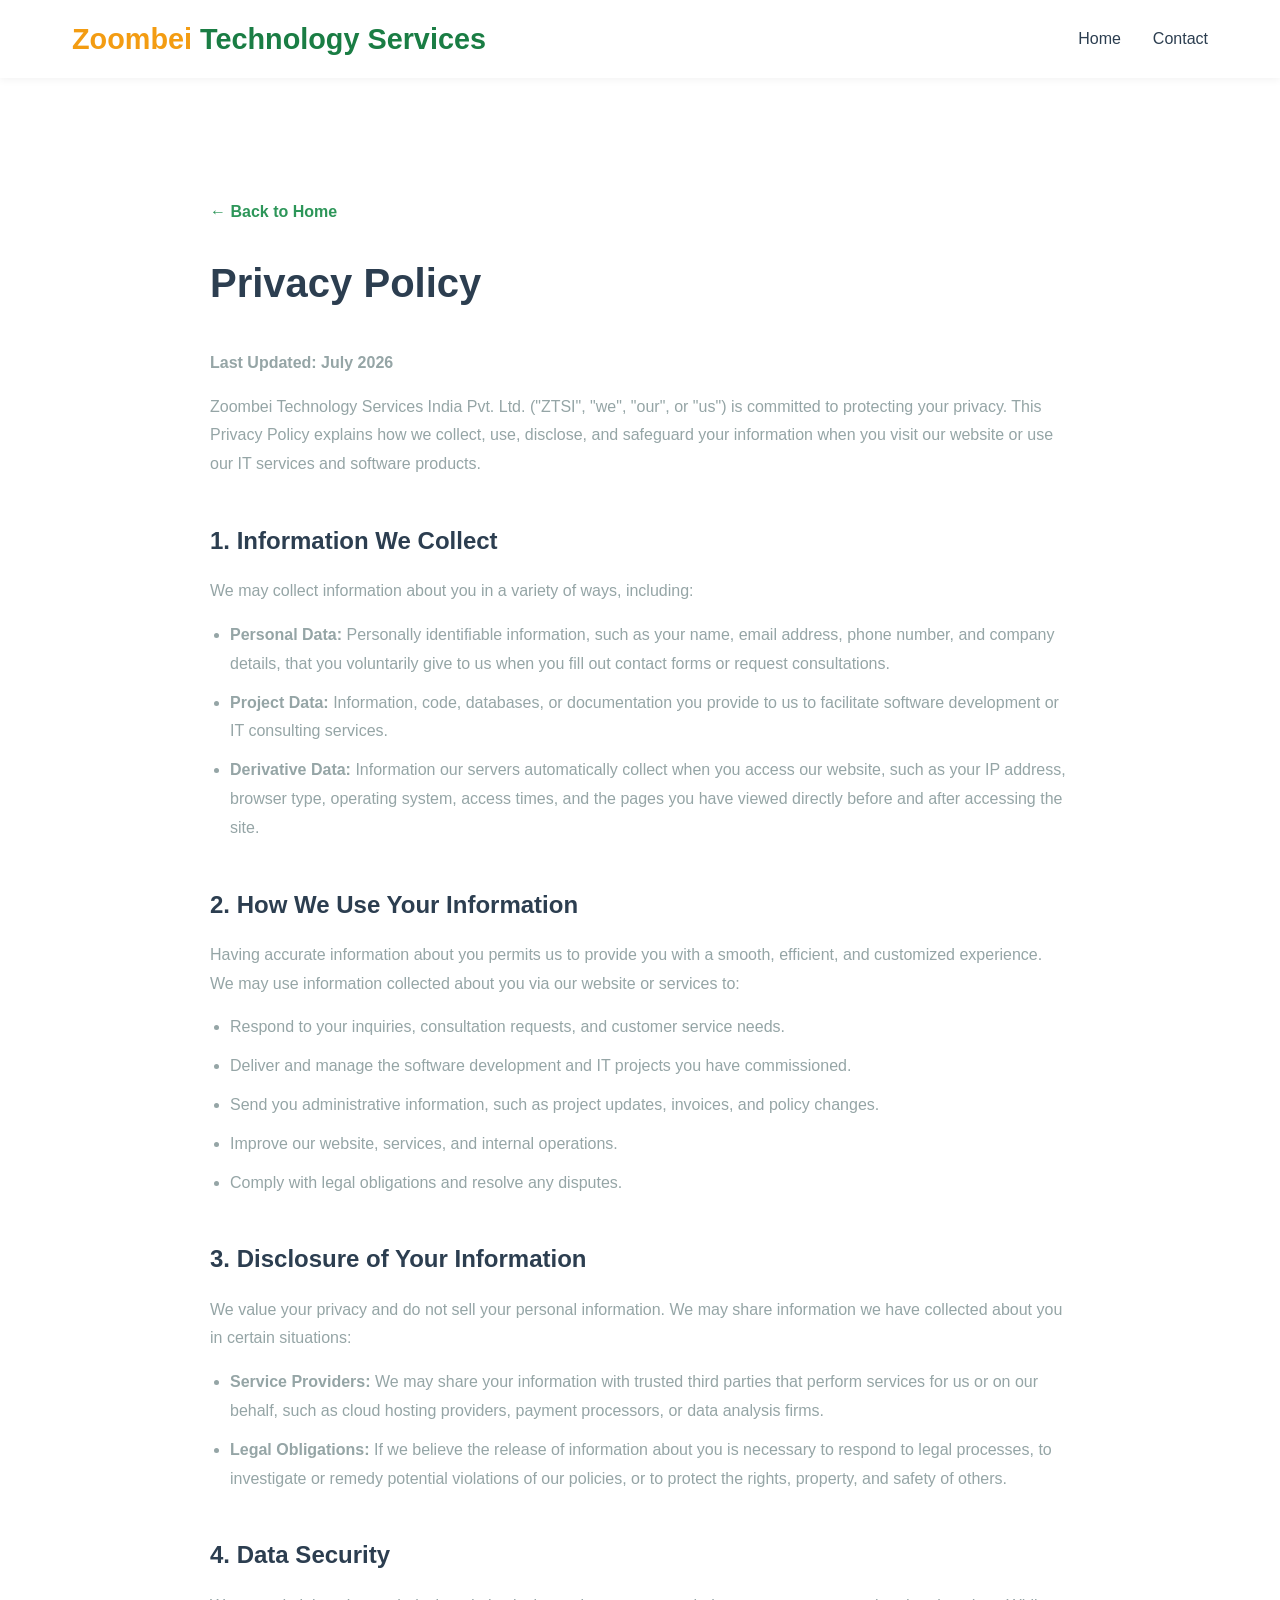
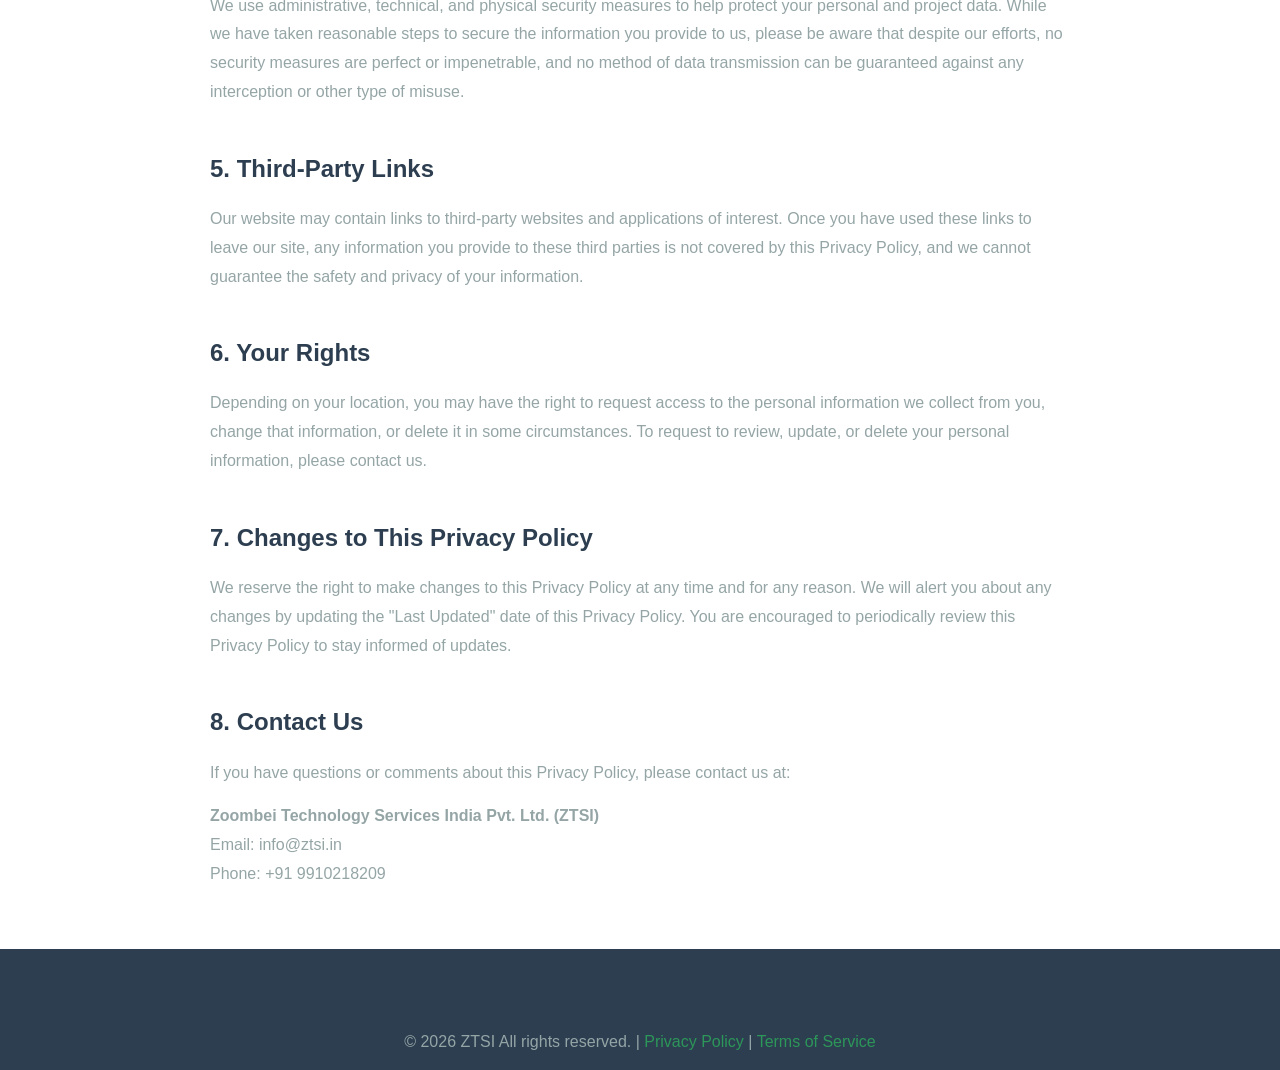
==== privacy.html @ 7e432997 "Added Terms and service and privacy pages" ====
<!DOCTYPE html>
<html lang="en">
<head>
  <meta charset="UTF-8">
  <meta name="viewport" content="width=device-width, initial-scale=1.0">
  <title>Privacy Policy | Zoombei Technology Services India Pvt. Ltd.</title>
  <link rel="stylesheet" href="assets/css/style.css">
  <style>
    .legal-content {
      max-width: 900px;
      margin: 120px auto 60px;
      padding: 0 20px;
      line-height: 1.8;
      color: var(--gray);
    }
    .legal-content h1 {
      color: var(--dark-text);
      font-size: 2.5rem;
      margin-bottom: 30px;
    }
    .legal-content h2 {
      color: var(--dark-text);
      font-size: 1.5rem;
      margin-top: 40px;
      margin-bottom: 15px;
    }
    .legal-content p {
      margin-bottom: 15px;
    }
    .legal-content ul {
      margin-left: 20px;
      margin-bottom: 15px;
    }
    .legal-content li {
      margin-bottom: 10px;
    }
    .back-btn {
      display: inline-block;
      margin-bottom: 20px;
      color: var(--primary-green);
      text-decoration: none;
      font-weight: bold;
    }
    .back-btn:hover {
      text-decoration: underline;
    }
  </style>
</head>
<body>
  <!-- ===== HEADER ===== -->
  <header style="box-shadow: 0 2px 8px rgba(0,0,0,0.05); background: var(--white);">
    <nav>
      <div class="logo">
        <a href="index.html" style="text-decoration: none; color: inherit;">
          <span>Zoombei</span> Technology Services
        </a>
      </div>
      <ul class="nav-links">
        <li><a href="index.html#home">Home</a></li>
        <li><a href="index.html#contact">Contact</a></li>
      </ul>
    </nav>
  </header>

  <!-- ===== PRIVACY CONTENT ===== -->
  <main class="legal-content">
    <a href="index.html" class="back-btn">&larr; Back to Home</a>
    <h1>Privacy Policy</h1>
    <p><strong>Last Updated: July 2026</strong></p>
    
    <p>Zoombei Technology Services India Pvt. Ltd. ("ZTSI", "we", "our", or "us") is committed to protecting your privacy. This Privacy Policy explains how we collect, use, disclose, and safeguard your information when you visit our website or use our IT services and software products.</p>

    <h2>1. Information We Collect</h2>
    <p>We may collect information about you in a variety of ways, including:</p>
    <ul>
      <li><strong>Personal Data:</strong> Personally identifiable information, such as your name, email address, phone number, and company details, that you voluntarily give to us when you fill out contact forms or request consultations.</li>
      <li><strong>Project Data:</strong> Information, code, databases, or documentation you provide to us to facilitate software development or IT consulting services.</li>
      <li><strong>Derivative Data:</strong> Information our servers automatically collect when you access our website, such as your IP address, browser type, operating system, access times, and the pages you have viewed directly before and after accessing the site.</li>
    </ul>

    <h2>2. How We Use Your Information</h2>
    <p>Having accurate information about you permits us to provide you with a smooth, efficient, and customized experience. We may use information collected about you via our website or services to:</p>
    <ul>
      <li>Respond to your inquiries, consultation requests, and customer service needs.</li>
      <li>Deliver and manage the software development and IT projects you have commissioned.</li>
      <li>Send you administrative information, such as project updates, invoices, and policy changes.</li>
      <li>Improve our website, services, and internal operations.</li>
      <li>Comply with legal obligations and resolve any disputes.</li>
    </ul>

    <h2>3. Disclosure of Your Information</h2>
    <p>We value your privacy and do not sell your personal information. We may share information we have collected about you in certain situations:</p>
    <ul>
      <li><strong>Service Providers:</strong> We may share your information with trusted third parties that perform services for us or on our behalf, such as cloud hosting providers, payment processors, or data analysis firms.</li>
      <li><strong>Legal Obligations:</strong> If we believe the release of information about you is necessary to respond to legal processes, to investigate or remedy potential violations of our policies, or to protect the rights, property, and safety of others.</li>
    </ul>

    <h2>4. Data Security</h2>
    <p>We use administrative, technical, and physical security measures to help protect your personal and project data. While we have taken reasonable steps to secure the information you provide to us, please be aware that despite our efforts, no security measures are perfect or impenetrable, and no method of data transmission can be guaranteed against any interception or other type of misuse.</p>

    <h2>5. Third-Party Links</h2>
    <p>Our website may contain links to third-party websites and applications of interest. Once you have used these links to leave our site, any information you provide to these third parties is not covered by this Privacy Policy, and we cannot guarantee the safety and privacy of your information.</p>

    <h2>6. Your Rights</h2>
    <p>Depending on your location, you may have the right to request access to the personal information we collect from you, change that information, or delete it in some circumstances. To request to review, update, or delete your personal information, please contact us.</p>

    <h2>7. Changes to This Privacy Policy</h2>
    <p>We reserve the right to make changes to this Privacy Policy at any time and for any reason. We will alert you about any changes by updating the "Last Updated" date of this Privacy Policy. You are encouraged to periodically review this Privacy Policy to stay informed of updates.</p>

    <h2>8. Contact Us</h2>
    <p>If you have questions or comments about this Privacy Policy, please contact us at:</p>
    <p><strong>Zoombei Technology Services India Pvt. Ltd. (ZTSI)</strong><br>
    Email: info@ztsi.in<br>
    Phone: +91 9910218209</p>
  </main>

  <!-- ===== FOOTER ===== -->
  <footer>
    <div class="footer-bottom" style="margin-top: 0; border-top: none;">
      <p>&copy; 2026 ZTSI All rights reserved. | <a href="privacy.html">Privacy Policy</a> | <a href="terms.html">Terms of Service</a></p>
    </div>
  </footer>
</body>
</html>
---- assets/css/style.css ----
/* ===================================
   ZTSI - Main Stylesheet
   Color Palette: Green, White, Dark Gray
   =================================== */

:root {
  --primary-green: #2d9659;
  --dark-green: #1a7d44;
  --light-green: #e8f5e9;
  --accent-gold: #f39c12;
  --dark-text: #2c3e50;
  --light-text: #ecf0f1;
  --white: #ffffff;
  --gray: #95a5a6;
  --light-gray: #f8f9fa;
  --shadow: 0 4px 15px rgba(0, 0, 0, 0.1);
  --shadow-light: 0 2px 8px rgba(0, 0, 0, 0.05);
}

/* ===== RESET & BASE STYLES ===== */
* {
  margin: 0;
  padding: 0;
  box-sizing: border-box;
}

html {
  scroll-behavior: smooth;
}

body {
  font-family: 'Segoe UI', Tahoma, Geneva, Verdana, sans-serif;
  line-height: 1.6;
  color: var(--dark-text);
  background-color: var(--white);
  overflow-x: hidden;
}

a {
  text-decoration: none;
  color: var(--primary-green);
  transition: color 0.3s ease;
}

a:hover {
  color: var(--dark-green);
}

button {
  cursor: pointer;
  border: none;
  font-family: inherit;
  transition: all 0.3s ease;
}

/* ===== HEADER & NAVIGATION ===== */
header {
  background: var(--white);
  box-shadow: var(--shadow-light);
  position: sticky;
  top: 0;
  z-index: 1000;
}

nav {
  max-width: 1200px;
  margin: 0 auto;
  padding: 1rem 2rem;
  display: flex;
  justify-content: space-between;
  align-items: center;
}

.logo {
  font-size: 1.8rem;
  font-weight: 700;
  color: var(--dark-green);
  display: flex;
  align-items: center;
  gap: 0.5rem;
}

.logo span {
  color: var(--accent-gold);
}

.nav-links {
  display: flex;
  list-style: none;
  gap: 2rem;
}

.nav-links a {
  color: var(--dark-text);
  font-weight: 500;
  position: relative;
  padding-bottom: 0.5rem;
}

.nav-links a::after {
  content: '';
  position: absolute;
  bottom: 0;
  left: 0;
  width: 0;
  height: 2px;
  background: var(--primary-green);
  transition: width 0.3s ease;
}

.nav-links a:hover::after {
  width: 100%;
}

.cta-button {
  background: var(--primary-green);
  color: var(--white);
  padding: 0.75rem 1.5rem;
  border-radius: 5px;
  font-weight: 600;
}

.cta-button:hover {
  background: var(--dark-green);
  transform: translateY(-2px);
  box-shadow: var(--shadow);
}

.mobile-menu-btn {
  display: none;
  background: none;
  font-size: 1.5rem;
  color: var(--dark-green);
}

/* ===== HERO SECTION ===== */
.hero {
  background: linear-gradient(135deg, var(--dark-green) 0%, var(--primary-green) 100%);
  color: var(--white);
  padding: 8rem 2rem;
  text-align: center;
  position: relative;
  overflow: hidden;
}

.hero::before {
  content: '';
  position: absolute;
  top: -50%;
  right: -50%;
  width: 500px;
  height: 500px;
  background: rgba(255, 255, 255, 0.05);
  border-radius: 50%;
}

.hero-content {
  position: relative;
  z-index: 1;
  max-width: 800px;
  margin: 0 auto;
}

.hero h1 {
  font-size: 3.5rem;
  margin-bottom: 1rem;
  font-weight: 700;
  line-height: 1.2;
}

.hero p {
  font-size: 1.3rem;
  margin-bottom: 2rem;
  opacity: 0.95;
}

.hero-buttons {
  display: flex;
  gap: 1rem;
  justify-content: center;
  flex-wrap: wrap;
}

.hero-buttons .cta-button {
  background: var(--accent-gold);
  color: var(--dark-text);
  padding: 1rem 2rem;
  font-size: 1.1rem;
}

.hero-buttons .cta-button:hover {
  background: #e67e22;
}

.hero-buttons .secondary-btn {
  background: transparent;
  color: var(--white);
  border: 2px solid var(--white);
  padding: 0.8rem 1.8rem;
}

.hero-buttons .secondary-btn:hover {
  background: var(--white);
  color: var(--primary-green);
}

/* ===== SECTIONS ===== */
section {
  padding: 5rem 2rem;
  max-width: 1200px;
  margin: 0 auto;
}

.section-title {
  font-size: 2.5rem;
  color: var(--dark-green);
  margin-bottom: 1rem;
  text-align: center;
}

.section-subtitle {
  font-size: 1.1rem;
  color: var(--gray);
  margin-bottom: 3rem;
  text-align: center;
}

/* ===== ABOUT SECTION ===== */
#about {
  background: var(--light-gray);
}

.about-content {
  display: grid;
  grid-template-columns: 1fr 1fr;
  gap: 3rem;
  align-items: center;
}

.about-text h3 {
  color: var(--primary-green);
  font-size: 1.5rem;
  margin-bottom: 1rem;
}

.about-text p {
  margin-bottom: 1rem;
  line-height: 1.8;
  color: var(--gray);
}

.about-stats {
  display: grid;
  grid-template-columns: repeat(2, 1fr);
  gap: 2rem;
  margin-top: 2rem;
}

.stat-box {
  background: var(--white);
  padding: 1.5rem;
  border-radius: 8px;
  text-align: center;
  box-shadow: var(--shadow-light);
  border-top: 4px solid var(--primary-green);
}

.stat-box h4 {
  font-size: 2.5rem;
  color: var(--dark-green);
  margin-bottom: 0.5rem;
}

.stat-box p {
  color: var(--gray);
  font-size: 0.95rem;
}

.about-image {
  background: linear-gradient(135deg, var(--primary-green), var(--light-green));
  border-radius: 10px;
  min-height: 400px;
  display: flex;
  align-items: center;
  justify-content: center;
  font-size: 1.2rem;
  color: var(--white);
}

/* ===== EXPERTISE/SERVICES SECTION ===== */
.expertise-grid {
  display: grid;
  grid-template-columns: repeat(auto-fit, minmax(280px, 1fr));
  gap: 2rem;
}

.expertise-card {
  background: var(--white);
  padding: 2rem;
  border-radius: 10px;
  box-shadow: var(--shadow-light);
  border-left: 4px solid var(--primary-green);
  transition: all 0.3s ease;
  text-align: center;
}

.expertise-card:hover {
  transform: translateY(-10px);
  box-shadow: var(--shadow);
  border-left-color: var(--accent-gold);
}

.expertise-card h3 {
  color: var(--dark-green);
  margin-bottom: 1rem;
  font-size: 1.5rem;
}

.expertise-card p {
  color: var(--gray);
  line-height: 1.8;
}

.icon-placeholder {
  font-size: 3rem;
  margin-bottom: 1rem;
}

/* ===== PROJECTS/PORTFOLIO SECTION ===== */
#projects {
  background: var(--light-gray);
}

.projects-grid {
  display: grid;
  grid-template-columns: repeat(auto-fit, minmax(300px, 1fr));
  gap: 2rem;
}

.project-card {
  background: var(--white);
  border-radius: 10px;
  overflow: hidden;
  box-shadow: var(--shadow-light);
  transition: all 0.3s ease;
}

.project-card:hover {
  transform: translateY(-8px);
  box-shadow: var(--shadow);
}

.project-image {
  width: 100%;
  height: 250px;
  background: linear-gradient(135deg, var(--light-green), var(--primary-green));
  display: flex;
  align-items: center;
  justify-content: center;
  color: var(--white);
  font-size: 1.1rem;
}

.project-content {
  padding: 1.5rem;
}

.project-content h4 {
  color: var(--dark-green);
  margin-bottom: 0.5rem;
}

.project-category {
  color: var(--accent-gold);
  font-size: 0.9rem;
  font-weight: 600;
  margin-bottom: 0.5rem;
}

.project-description {
  color: var(--gray);
  font-size: 0.95rem;
  margin-bottom: 1rem;
}

.project-link {
  color: var(--primary-green);
  font-weight: 600;
  display: inline-flex;
  align-items: center;
  gap: 0.5rem;
}

/* ===== TEAM SECTION ===== */
.team-grid {
  display: grid;
  grid-template-columns: repeat(auto-fit, minmax(250px, 1fr));
  gap: 2rem;
}

.team-member {
  background: var(--white);
  border-radius: 10px;
  overflow: hidden;
  box-shadow: var(--shadow-light);
  text-align: center;
  transition: all 0.3s ease;
}

.team-member:hover {
  box-shadow: var(--shadow);
  transform: translateY(-5px);
}

.member-image {
  width: 100%;
  height: 300px;
  background: linear-gradient(135deg, var(--primary-green), var(--light-green));
  display: flex;
  align-items: center;
  justify-content: center;
  color: var(--white);
  font-size: 3rem;
}

.member-info {
  padding: 1.5rem;
}

.member-info h4 {
  color: var(--dark-green);
  margin-bottom: 0.3rem;
}

.member-role {
  color: var(--primary-green);
  font-size: 0.9rem;
  margin-bottom: 1rem;
}

.member-bio {
  color: var(--gray);
  font-size: 0.95rem;
  line-height: 1.6;
}

/* ===== CTA SECTION ===== */
.cta-section {
  background: linear-gradient(135deg, var(--dark-green) 0%, var(--primary-green) 100%);
  color: var(--white);
  text-align: center;
  padding: 4rem 2rem;
  border-radius: 10px;
  margin: 3rem auto;
}

.cta-section h2 {
  font-size: 2rem;
  margin-bottom: 1rem;
}

.cta-section p {
  font-size: 1.1rem;
  margin-bottom: 2rem;
}

.cta-section .cta-button {
  background: var(--accent-gold);
  color: var(--dark-text);
  padding: 1rem 2rem;
}

/* ===== FOOTER ===== */
footer {
  background: var(--dark-text);
  color: var(--white);
  padding: 3rem 2rem 1rem;
}

.footer-content {
  max-width: 1200px;
  margin: 0 auto;
  display: grid;
  grid-template-columns: repeat(auto-fit, minmax(250px, 1fr));
  gap: 2rem;
  margin-bottom: 2rem;
}

.footer-section h4 {
  color: var(--primary-green);
  margin-bottom: 1rem;
}

.footer-section ul {
  list-style: none;
}

.footer-section ul li {
  margin-bottom: 0.7rem;
}

.footer-section a {
  color: var(--light-text);
}

.footer-section a:hover {
  color: var(--primary-green);
}

.footer-contact p {
  margin-bottom: 0.7rem;
  color: var(--light-text);
}

.social-links {
  display: flex;
  gap: 1rem;
  margin-top: 1rem;
}

.social-links a {
  display: inline-flex;
  align-items: center;
  justify-content: center;
  width: 40px;
  height: 40px;
  background: var(--primary-green);
  border-radius: 50%;
  color: var(--white);
  font-size: 1.2rem;
}

.social-links a:hover {
  background: var(--accent-gold);
  color: var(--dark-text);
}

.footer-bottom {
  border-top: 1px solid rgba(255, 255, 255, 0.1);
  padding-top: 2rem;
  text-align: center;
  color: var(--gray);
}

/* ===== RESPONSIVE DESIGN ===== */
@media (max-width: 768px) {
  .nav-links {
    display: none;
  }

  .mobile-menu-btn {
    display: block;
  }

  .hero h1 {
    font-size: 2.2rem;
  }

  .hero p {
    font-size: 1.1rem;
  }

  .about-content {
    grid-template-columns: 1fr;
  }

  .about-stats {
    grid-template-columns: 1fr;
  }

  .hero-buttons {
    flex-direction: column;
    gap: 1rem;
  }

  .hero-buttons button {
    width: 100%;
  }

  section {
    padding: 3rem 1rem;
  }

  .section-title {
    font-size: 2rem;
  }
}

@media (max-width: 480px) {
  nav {
    padding: 1rem;
  }

  .logo {
    font-size: 1.4rem;
  }

  .hero {
    padding: 4rem 1rem;
  }

  .hero h1 {
    font-size: 1.8rem;
  }

  .section-title {
    font-size: 1.8rem;
  }

  .expertise-grid,
  .projects-grid,
  .team-grid {
    grid-template-columns: 1fr;
  }
}

/* ===== ANIMATIONS ===== */
@keyframes fadeInUp {
  from {
    opacity: 0;
    transform: translateY(30px);
  }
  to {
    opacity: 1;
    transform: translateY(0);
  }
}

.fade-in {
  animation: fadeInUp 0.6s ease-out;
}

/* ===== UTILITY CLASSES ===== */
.container {
  max-width: 1200px;
  margin: 0 auto;
  padding: 0 2rem;
}

.text-center {
  text-align: center;
}

.mt-3 {
  margin-top: 3rem;
}

.mb-3 {
  margin-bottom: 3rem;
}

/* ===== CONTACT MODAL ===== */
.modal { display: none; position: fixed; z-index: 1000; left: 0; top: 0; width: 100%; height: 100%; overflow: auto; background-color: rgba(0,0,0,0.6); backdrop-filter: blur(5px); }
.modal-content { background-color: var(--white); margin: 5% auto; padding: 30px; border-radius: 12px; width: 90%; max-width: 500px; box-shadow: 0 10px 30px rgba(0,0,0,0.2); position: relative; animation: modalFadeIn 0.3s; }
@keyframes modalFadeIn { from {opacity: 0; transform: translateY(-20px);} to {opacity: 1; transform: translateY(0);} }
.close-modal { color: var(--gray); float: right; font-size: 28px; font-weight: bold; cursor: pointer; line-height: 1; margin-top: -10px; }
.close-modal:hover { color: var(--dark-text); }
.modal-content h2 { margin-bottom: 10px; color: var(--dark-text); }
.modal-content p { margin-bottom: 20px; color: var(--gray); font-size: 0.9rem; }
.form-group { margin-bottom: 15px; }
.form-group label { display: block; margin-bottom: 5px; font-weight: 500; font-size: 0.9rem; color: var(--dark-text); }
.form-group input, .form-group textarea { width: 100%; padding: 10px 15px; border: 1px solid #ddd; border-radius: 6px; font-family: inherit; font-size: 1rem; transition: border-color 0.3s; }
.form-group input:focus, .form-group textarea:focus { outline: none; border-color: var(--primary-green); box-shadow: 0 0 0 2px rgba(45,150,89,0.2); }
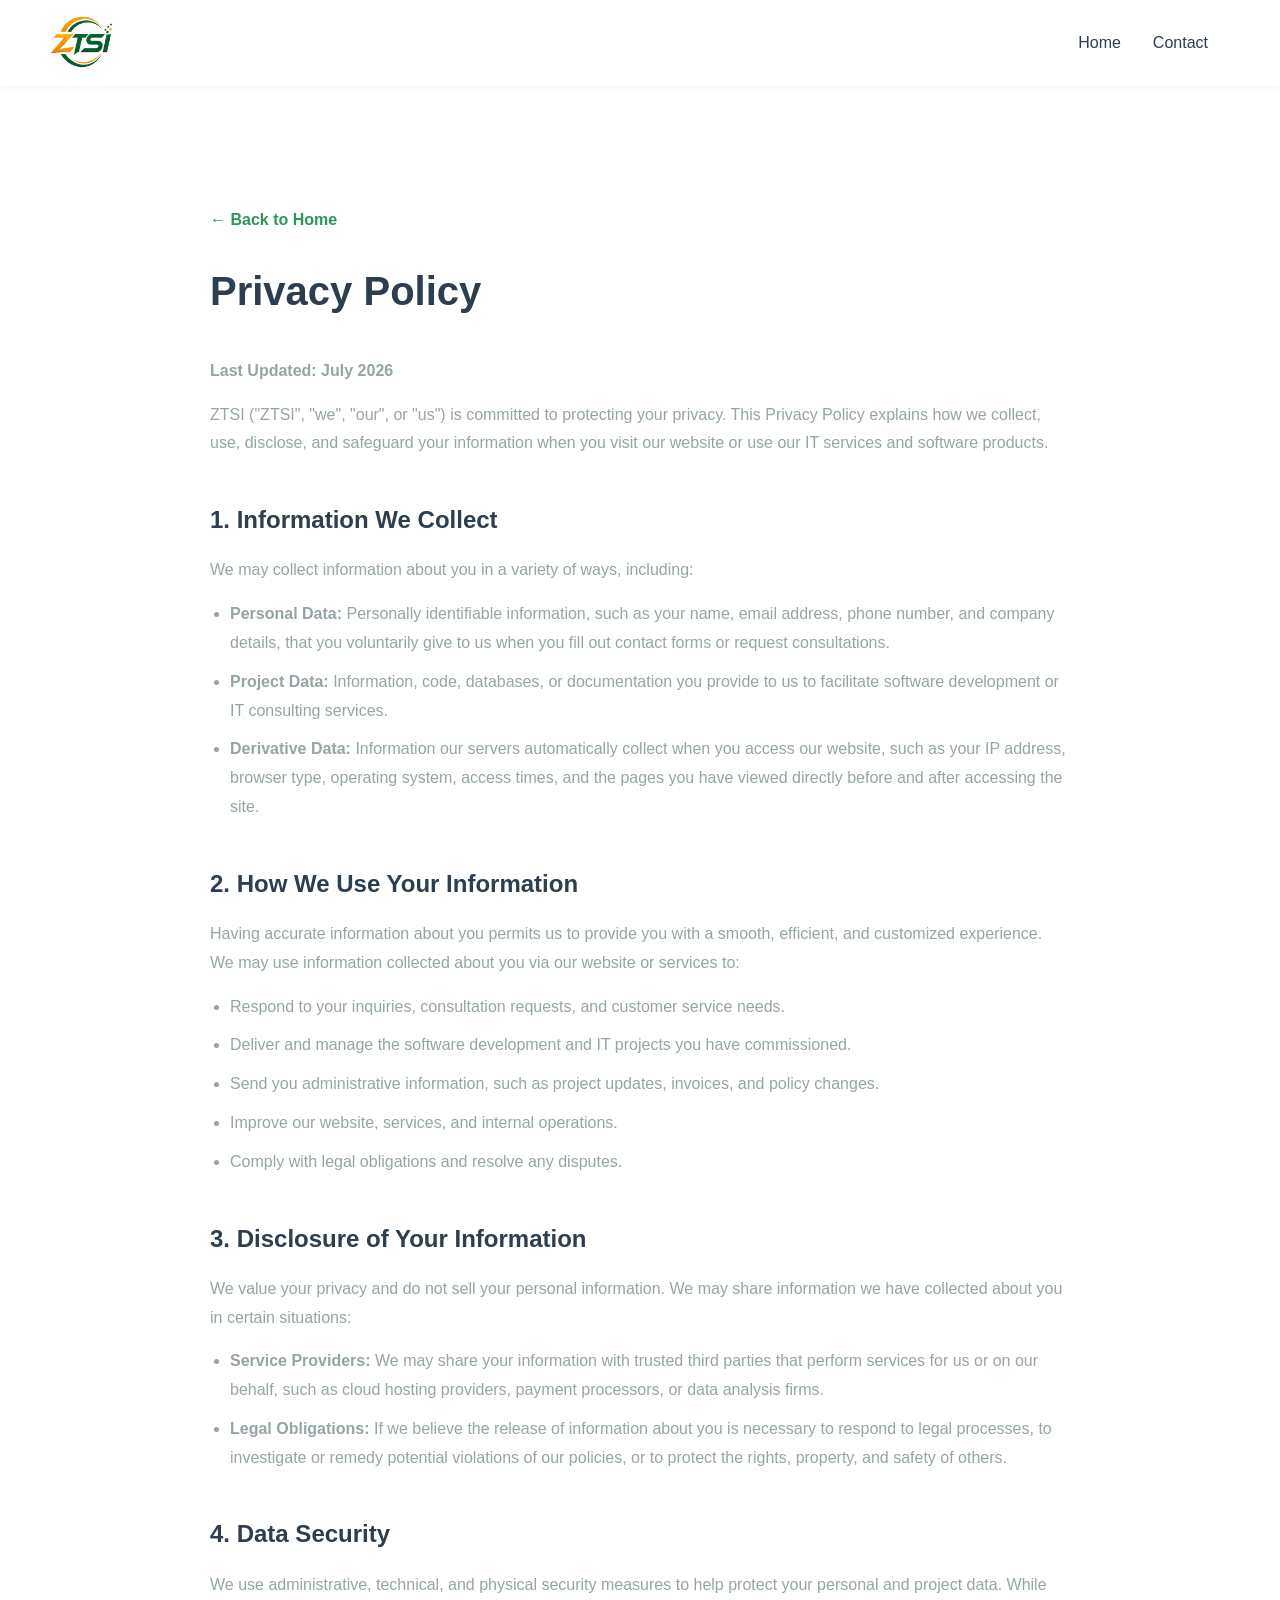
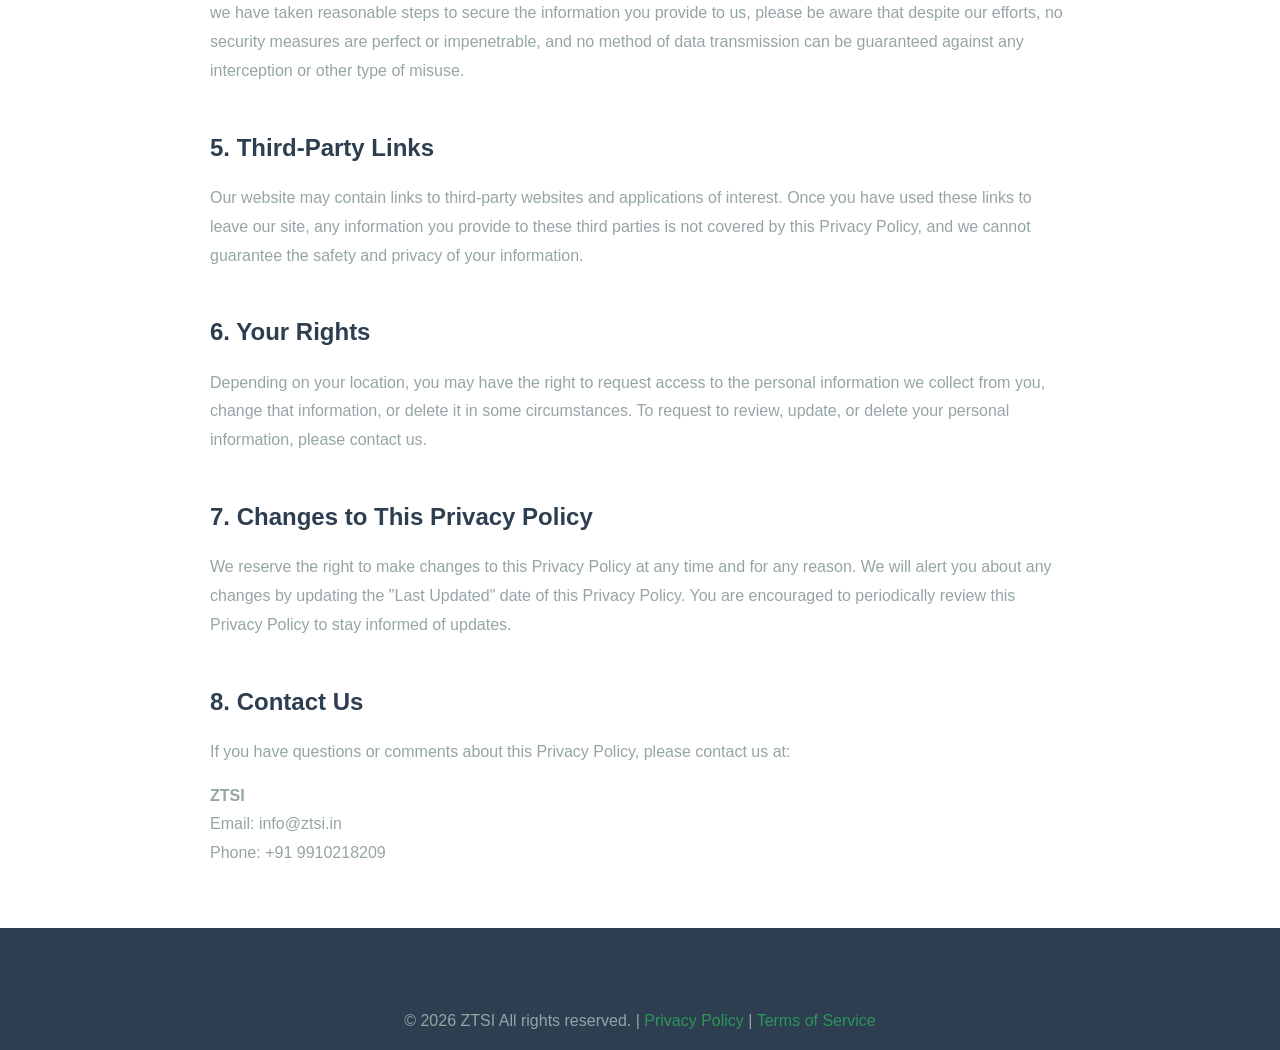
==== commit 9b50a264: "Removed title kept just logo" ====
--- a/privacy.html
+++ b/privacy.html
@@ -1,9 +1,10 @@
 <!DOCTYPE html>
 <html lang="en">
+
 <head>
   <meta charset="UTF-8">
   <meta name="viewport" content="width=device-width, initial-scale=1.0">
-  <title>Privacy Policy | Zoombei Technology Services India Pvt. Ltd.</title>
+  <title>Privacy Policy | ZTSI</title>
   <link rel="stylesheet" href="assets/css/style.css">
   <style>
     .legal-content {
@@ -13,27 +14,33 @@
       line-height: 1.8;
       color: var(--gray);
     }
+
     .legal-content h1 {
       color: var(--dark-text);
       font-size: 2.5rem;
       margin-bottom: 30px;
     }
+
     .legal-content h2 {
       color: var(--dark-text);
       font-size: 1.5rem;
       margin-top: 40px;
       margin-bottom: 15px;
     }
+
     .legal-content p {
       margin-bottom: 15px;
     }
+
     .legal-content ul {
       margin-left: 20px;
       margin-bottom: 15px;
     }
+
     .legal-content li {
       margin-bottom: 10px;
     }
+
     .back-btn {
       display: inline-block;
       margin-bottom: 20px;
@@ -41,18 +48,24 @@
       text-decoration: none;
       font-weight: bold;
     }
+
     .back-btn:hover {
       text-decoration: underline;
     }
   </style>
 </head>
+
 <body>
   <!-- ===== HEADER ===== -->
   <header style="box-shadow: 0 2px 8px rgba(0,0,0,0.05); background: var(--white);">
     <nav>
-      <div class="logo">
-        <a href="index.html" style="text-decoration: none; color: inherit;">
-          <span>Zoombei</span> Technology Services
+      <div class="brand-container">
+        <a href="index.html" style="display: flex; align-items: center; text-decoration: none; color: inherit;">
+          <img src="assets/images/logo.png" alt="ZTSI Logo" class="nav-logo-img">
+          <div class="brand-text">
+            <div class="logo">
+            </div>
+          </div>
         </a>
       </div>
       <ul class="nav-links">
@@ -67,19 +80,27 @@
     <a href="index.html" class="back-btn">&larr; Back to Home</a>
     <h1>Privacy Policy</h1>
     <p><strong>Last Updated: July 2026</strong></p>
-    
-    <p>Zoombei Technology Services India Pvt. Ltd. ("ZTSI", "we", "our", or "us") is committed to protecting your privacy. This Privacy Policy explains how we collect, use, disclose, and safeguard your information when you visit our website or use our IT services and software products.</p>
+
+    <p>ZTSI ("ZTSI", "we", "our", or "us") is committed to protecting your privacy. This Privacy Policy explains how we
+      collect, use, disclose, and safeguard your information when you visit our website or use our IT services and
+      software products.</p>
 
     <h2>1. Information We Collect</h2>
     <p>We may collect information about you in a variety of ways, including:</p>
     <ul>
-      <li><strong>Personal Data:</strong> Personally identifiable information, such as your name, email address, phone number, and company details, that you voluntarily give to us when you fill out contact forms or request consultations.</li>
-      <li><strong>Project Data:</strong> Information, code, databases, or documentation you provide to us to facilitate software development or IT consulting services.</li>
-      <li><strong>Derivative Data:</strong> Information our servers automatically collect when you access our website, such as your IP address, browser type, operating system, access times, and the pages you have viewed directly before and after accessing the site.</li>
+      <li><strong>Personal Data:</strong> Personally identifiable information, such as your name, email address, phone
+        number, and company details, that you voluntarily give to us when you fill out contact forms or request
+        consultations.</li>
+      <li><strong>Project Data:</strong> Information, code, databases, or documentation you provide to us to facilitate
+        software development or IT consulting services.</li>
+      <li><strong>Derivative Data:</strong> Information our servers automatically collect when you access our website,
+        such as your IP address, browser type, operating system, access times, and the pages you have viewed directly
+        before and after accessing the site.</li>
     </ul>
 
     <h2>2. How We Use Your Information</h2>
-    <p>Having accurate information about you permits us to provide you with a smooth, efficient, and customized experience. We may use information collected about you via our website or services to:</p>
+    <p>Having accurate information about you permits us to provide you with a smooth, efficient, and customized
+      experience. We may use information collected about you via our website or services to:</p>
     <ul>
       <li>Respond to your inquiries, consultation requests, and customer service needs.</li>
       <li>Deliver and manage the software development and IT projects you have commissioned.</li>
@@ -89,36 +110,52 @@
     </ul>
 
     <h2>3. Disclosure of Your Information</h2>
-    <p>We value your privacy and do not sell your personal information. We may share information we have collected about you in certain situations:</p>
+    <p>We value your privacy and do not sell your personal information. We may share information we have collected about
+      you in certain situations:</p>
     <ul>
-      <li><strong>Service Providers:</strong> We may share your information with trusted third parties that perform services for us or on our behalf, such as cloud hosting providers, payment processors, or data analysis firms.</li>
-      <li><strong>Legal Obligations:</strong> If we believe the release of information about you is necessary to respond to legal processes, to investigate or remedy potential violations of our policies, or to protect the rights, property, and safety of others.</li>
+      <li><strong>Service Providers:</strong> We may share your information with trusted third parties that perform
+        services for us or on our behalf, such as cloud hosting providers, payment processors, or data analysis firms.
+      </li>
+      <li><strong>Legal Obligations:</strong> If we believe the release of information about you is necessary to respond
+        to legal processes, to investigate or remedy potential violations of our policies, or to protect the rights,
+        property, and safety of others.</li>
     </ul>
 
     <h2>4. Data Security</h2>
-    <p>We use administrative, technical, and physical security measures to help protect your personal and project data. While we have taken reasonable steps to secure the information you provide to us, please be aware that despite our efforts, no security measures are perfect or impenetrable, and no method of data transmission can be guaranteed against any interception or other type of misuse.</p>
+    <p>We use administrative, technical, and physical security measures to help protect your personal and project data.
+      While we have taken reasonable steps to secure the information you provide to us, please be aware that despite our
+      efforts, no security measures are perfect or impenetrable, and no method of data transmission can be guaranteed
+      against any interception or other type of misuse.</p>
 
     <h2>5. Third-Party Links</h2>
-    <p>Our website may contain links to third-party websites and applications of interest. Once you have used these links to leave our site, any information you provide to these third parties is not covered by this Privacy Policy, and we cannot guarantee the safety and privacy of your information.</p>
+    <p>Our website may contain links to third-party websites and applications of interest. Once you have used these
+      links to leave our site, any information you provide to these third parties is not covered by this Privacy Policy,
+      and we cannot guarantee the safety and privacy of your information.</p>
 
     <h2>6. Your Rights</h2>
-    <p>Depending on your location, you may have the right to request access to the personal information we collect from you, change that information, or delete it in some circumstances. To request to review, update, or delete your personal information, please contact us.</p>
+    <p>Depending on your location, you may have the right to request access to the personal information we collect from
+      you, change that information, or delete it in some circumstances. To request to review, update, or delete your
+      personal information, please contact us.</p>
 
     <h2>7. Changes to This Privacy Policy</h2>
-    <p>We reserve the right to make changes to this Privacy Policy at any time and for any reason. We will alert you about any changes by updating the "Last Updated" date of this Privacy Policy. You are encouraged to periodically review this Privacy Policy to stay informed of updates.</p>
+    <p>We reserve the right to make changes to this Privacy Policy at any time and for any reason. We will alert you
+      about any changes by updating the "Last Updated" date of this Privacy Policy. You are encouraged to periodically
+      review this Privacy Policy to stay informed of updates.</p>
 
     <h2>8. Contact Us</h2>
     <p>If you have questions or comments about this Privacy Policy, please contact us at:</p>
-    <p><strong>Zoombei Technology Services India Pvt. Ltd. (ZTSI)</strong><br>
-    Email: info@ztsi.in<br>
-    Phone: +91 9910218209</p>
+    <p><strong>ZTSI</strong><br>
+      Email: info@ztsi.in<br>
+      Phone: +91 9910218209</p>
   </main>
 
   <!-- ===== FOOTER ===== -->
   <footer>
     <div class="footer-bottom" style="margin-top: 0; border-top: none;">
-      <p>&copy; 2026 ZTSI All rights reserved. | <a href="privacy.html">Privacy Policy</a> | <a href="terms.html">Terms of Service</a></p>
+      <p>&copy; 2026 ZTSI All rights reserved. | <a href="privacy.html">Privacy Policy</a> | <a href="terms.html">Terms
+          of Service</a></p>
     </div>
   </footer>
 </body>
-</html>
+
+</html>
--- a/assets/css/style.css
+++ b/assets/css/style.css
@@ -65,23 +65,106 @@
 nav {
   max-width: 1200px;
   margin: 0 auto;
-  padding: 1rem 2rem;
+  padding: 0.5rem 2rem;
   display: flex;
   justify-content: space-between;
   align-items: center;
+}
+
+.brand-container {
+  display: flex;
+  align-items: center;
+  gap: 0.8rem;
+}
+
+.brand-text {
+  display: flex;
+  flex-direction: column;
 }
 
 .logo {
   font-size: 1.8rem;
   font-weight: 700;
   color: var(--dark-green);
+  line-height: 1.1;
+}
+
+.tagline {
   display: flex;
   align-items: center;
   gap: 0.5rem;
+  margin-top: 3px;
+}
+
+.tagline-text {
+  font-size: 0.65rem;
+  letter-spacing: 1px;
+  font-weight: 600;
+  text-transform: uppercase;
+}
+
+.tagline-deco {
+  display: flex;
+  align-items: center;
+}
+
+.tagline-deco.left::before {
+  content: "";
+  display: inline-block;
+  width: 25px;
+  height: 1px;
+  background-color: var(--accent-gold);
+}
+
+.tagline-deco.left::after {
+  content: "";
+  display: inline-block;
+  width: 5px;
+  height: 5px;
+  background-color: var(--accent-gold);
+  border-radius: 50%;
+  margin-left: 4px;
+}
+
+.tagline-deco.right::before {
+  content: "";
+  display: inline-block;
+  width: 5px;
+  height: 5px;
+  background-color: var(--dark-green);
+  border-radius: 50%;
+  margin-right: 4px;
+}
+
+.tagline-deco.right::after {
+  content: "";
+  display: inline-block;
+  width: 25px;
+  height: 1px;
+  background-color: var(--dark-green);
+}
+
+.tagline .color-1 {
+  color: var(--accent-gold);
+}
+
+.tagline .color-2 {
+  color: var(--primary-green);
+}
+
+.tagline .sep {
+  color: var(--dark-green);
+  margin: 0 4px;
 }
 
 .logo span {
   color: var(--accent-gold);
+}
+
+.nav-logo-img {
+  height: 70px;
+  width: auto;
+  margin-left: -25px;
 }
 
 .nav-links {
@@ -620,6 +703,7 @@
     opacity: 0;
     transform: translateY(30px);
   }
+
   to {
     opacity: 1;
     transform: translateY(0);
@@ -650,14 +734,94 @@
 }
 
 /* ===== CONTACT MODAL ===== */
-.modal { display: none; position: fixed; z-index: 1000; left: 0; top: 0; width: 100%; height: 100%; overflow: auto; background-color: rgba(0,0,0,0.6); backdrop-filter: blur(5px); }
-.modal-content { background-color: var(--white); margin: 5% auto; padding: 30px; border-radius: 12px; width: 90%; max-width: 500px; box-shadow: 0 10px 30px rgba(0,0,0,0.2); position: relative; animation: modalFadeIn 0.3s; }
-@keyframes modalFadeIn { from {opacity: 0; transform: translateY(-20px);} to {opacity: 1; transform: translateY(0);} }
-.close-modal { color: var(--gray); float: right; font-size: 28px; font-weight: bold; cursor: pointer; line-height: 1; margin-top: -10px; }
-.close-modal:hover { color: var(--dark-text); }
-.modal-content h2 { margin-bottom: 10px; color: var(--dark-text); }
-.modal-content p { margin-bottom: 20px; color: var(--gray); font-size: 0.9rem; }
-.form-group { margin-bottom: 15px; }
-.form-group label { display: block; margin-bottom: 5px; font-weight: 500; font-size: 0.9rem; color: var(--dark-text); }
-.form-group input, .form-group textarea { width: 100%; padding: 10px 15px; border: 1px solid #ddd; border-radius: 6px; font-family: inherit; font-size: 1rem; transition: border-color 0.3s; }
-.form-group input:focus, .form-group textarea:focus { outline: none; border-color: var(--primary-green); box-shadow: 0 0 0 2px rgba(45,150,89,0.2); }
+.modal {
+  display: none;
+  position: fixed;
+  z-index: 1000;
+  left: 0;
+  top: 0;
+  width: 100%;
+  height: 100%;
+  overflow: auto;
+  background-color: rgba(0, 0, 0, 0.6);
+  backdrop-filter: blur(5px);
+}
+
+.modal-content {
+  background-color: var(--white);
+  margin: 5% auto;
+  padding: 30px;
+  border-radius: 12px;
+  width: 90%;
+  max-width: 500px;
+  box-shadow: 0 10px 30px rgba(0, 0, 0, 0.2);
+  position: relative;
+  animation: modalFadeIn 0.3s;
+}
+
+@keyframes modalFadeIn {
+  from {
+    opacity: 0;
+    transform: translateY(-20px);
+  }
+
+  to {
+    opacity: 1;
+    transform: translateY(0);
+  }
+}
+
+.close-modal {
+  color: var(--gray);
+  float: right;
+  font-size: 28px;
+  font-weight: bold;
+  cursor: pointer;
+  line-height: 1;
+  margin-top: -10px;
+}
+
+.close-modal:hover {
+  color: var(--dark-text);
+}
+
+.modal-content h2 {
+  margin-bottom: 10px;
+  color: var(--dark-text);
+}
+
+.modal-content p {
+  margin-bottom: 20px;
+  color: var(--gray);
+  font-size: 0.9rem;
+}
+
+.form-group {
+  margin-bottom: 15px;
+}
+
+.form-group label {
+  display: block;
+  margin-bottom: 5px;
+  font-weight: 500;
+  font-size: 0.9rem;
+  color: var(--dark-text);
+}
+
+.form-group input,
+.form-group textarea {
+  width: 100%;
+  padding: 10px 15px;
+  border: 1px solid #ddd;
+  border-radius: 6px;
+  font-family: inherit;
+  font-size: 1rem;
+  transition: border-color 0.3s;
+}
+
+.form-group input:focus,
+.form-group textarea:focus {
+  outline: none;
+  border-color: var(--primary-green);
+  box-shadow: 0 0 0 2px rgba(45, 150, 89, 0.2);
+}
